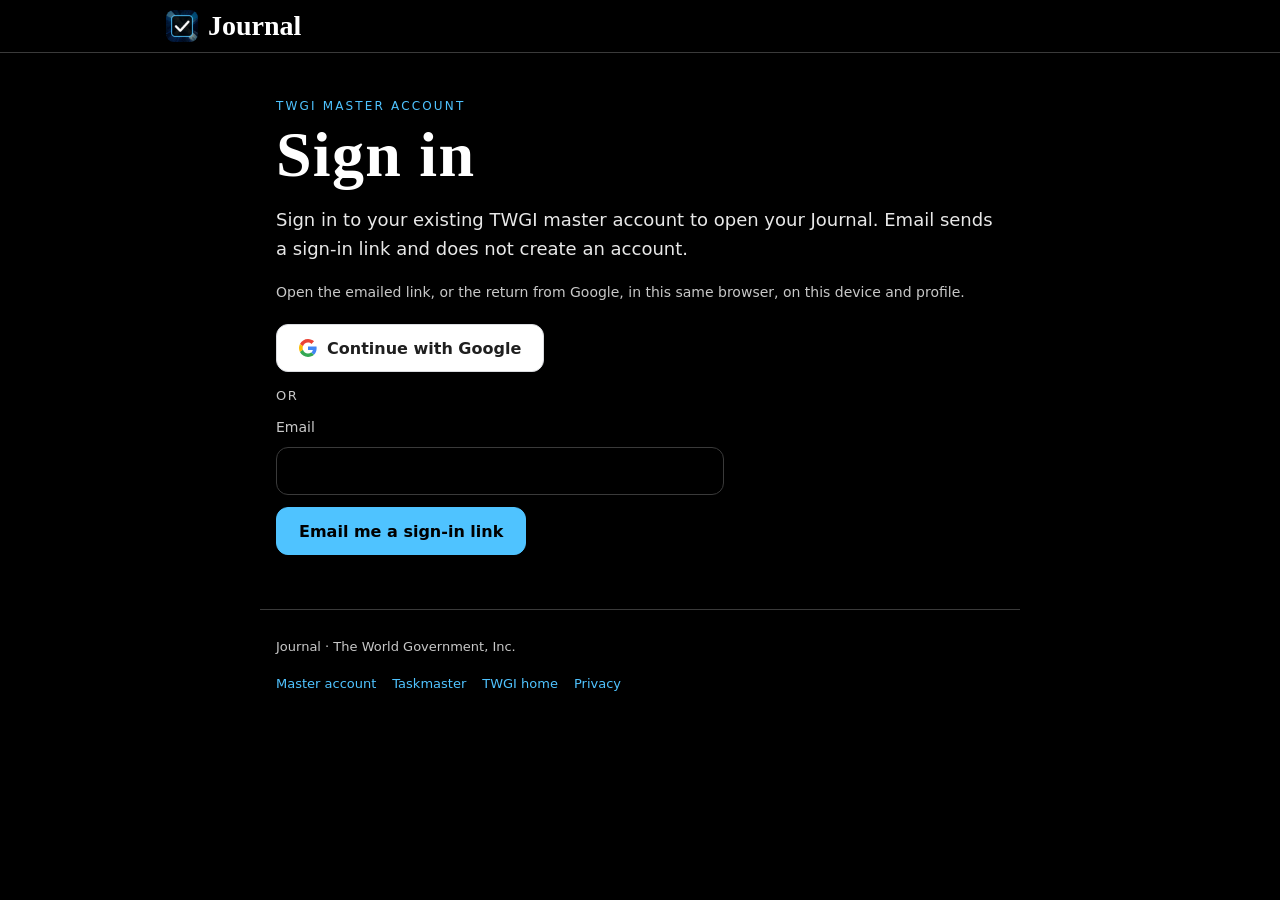
==== login/index.html @ 429888e7 "Publish the Master Journal PWA at the repository root. Static site for GitHub Pages, including CNAME" ====
<!DOCTYPE html>
<html lang="en">
<head>
<meta charset="utf-8">
<meta name="viewport" content="width=device-width,initial-scale=1">
<title>Sign in — Journal</title>
<meta name="description" content="A private journal for your TWGI master account.">
<link rel="manifest" href="/manifest.webmanifest">
<meta name="theme-color" content="#4fc3ff">
<meta name="mobile-web-app-capable" content="yes">
<meta name="apple-mobile-web-app-capable" content="yes">
<meta name="apple-mobile-web-app-status-bar-style" content="black">
<meta name="apple-mobile-web-app-title" content="Journal">
<link rel="icon" href="/icons/favicon-48.png" type="image/png" sizes="48x48">
<link rel="icon" href="/icons/icon-192.png" type="image/png" sizes="192x192">
<link rel="apple-touch-icon" sizes="180x180" href="/icons/apple-touch-icon.png">
<link rel="stylesheet" href="/assets/app.css">
</head>
<body>
<a class="skip" href="#main">Skip to content</a>
<header class="app-header">
  <div class="app-bar">
    <p class="app-name"><a href="/"><img src="/icons/icon-192.png" alt="" width="32" height="32">Journal</a><span class="offline-pill" id="offline-pill" hidden>Offline</span></p>
    <div class="account-slot" data-account-slot></div>
  </div>
</header>
<main class="page" id="main">
  <p class="eyebrow">TWGI master account</p>
  <h1>Sign in</h1>
  <p class="lead">Sign in to your existing TWGI master account to open your Journal. Email sends a sign-in link and does not create an account.</p>
  <p class="note">Open the emailed link, or the return from Google, in this same browser, on this device and profile.</p>
  <form class="signin" id="login-form" method="post" action="/login/" novalidate onsubmit="return false">
    <button class="take google-btn" type="button" id="login-google" disabled><svg viewBox="0 0 48 48" aria-hidden="true"><path fill="#EA4335" d="M24 9.5c3.54 0 6.71 1.22 9.21 3.6l6.85-6.85C35.9 2.38 30.47 0 24 0 14.62 0 6.51 5.38 2.56 13.22l7.98 6.19C12.43 13.72 17.74 9.5 24 9.5z"/><path fill="#4285F4" d="M46.98 24.55c0-1.57-.15-3.09-.38-4.55H24v9.02h12.94c-.58 2.96-2.26 5.48-4.78 7.18l7.73 6c4.51-4.18 7.09-10.36 7.09-17.65z"/><path fill="#FBBC05" d="M10.53 28.59c-.48-1.45-.76-2.99-.76-4.59s.27-3.14.76-4.59l-7.98-6.19C.92 16.46 0 20.12 0 24c0 3.88.92 7.54 2.56 10.78l7.97-6.19z"/><path fill="#34A853" d="M24 48c6.48 0 11.93-2.13 15.89-5.81l-7.73-6c-2.15 1.45-4.92 2.3-8.16 2.3-6.26 0-11.57-4.22-13.47-9.91l-7.98 6.19C6.51 42.62 14.62 48 24 48z"/></svg>Continue with Google</button>
    <p class="or">or</p>
    <label for="login-email">Email</label>
    <input id="login-email" type="email" autocomplete="username" inputmode="email" required disabled>
    <button class="take" type="submit" id="login-submit" disabled>Email me a sign-in link</button>
  </form>
  <p class="note" id="login-status" role="status" aria-live="polite"></p>
  <div class="signin" id="login-session" hidden>
    <p class="lead" id="login-who"></p>
    <a class="take" href="/">Open my Journal</a>
    <button class="take ghost" type="button" id="login-out">Sign out</button>
  </div>
</main>
<footer class="app-footer">
  <p>Journal · The World Government, Inc.</p>
  <nav aria-label="Footer">
    <a href="https://theworldgovernmentincorporated.com/account/">Master account</a>
    <a href="https://taskmaster.theworldgovernmentincorporated.com/">Taskmaster</a>
    <a href="https://theworldgovernmentincorporated.com/">TWGI home</a>
    <a href="https://theworldgovernmentincorporated.com/privacy.html">Privacy</a>
  </nav>
</footer>
<script src="/assets/app.js"></script>
<script src="/vendor/supabase.js"></script>
<script src="/assets/login.js"></script>
</body>
</html>
---- assets/app.css ----
:root{--bg:#000;--line:#3a3a3a;--sky:#4fc3ff;--text:#fff;--mute:#c8c8c8}
*{box-sizing:border-box}
[hidden]{display:none !important}
html{color-scheme:dark}
html,body{margin:0;min-height:100%}
body{background:var(--bg);color:var(--text);font-family:Inter,system-ui,-apple-system,"Segoe UI",Roboto,sans-serif;min-height:100vh;display:flex;flex-direction:column;align-items:center;padding:0 0 40px}
.serif{font-family:"Cormorant Garamond",Georgia,"Times New Roman",serif}
.skip{position:absolute;left:12px;top:-40px;z-index:30;background:#000;color:var(--sky);padding:8px 12px;border-radius:8px;border:1px solid var(--sky)}
.skip:focus{top:12px}
.app-header{position:sticky;top:0;z-index:20;align-self:stretch;width:100%;background:#000;border-bottom:1px solid var(--line)}
.app-bar{display:flex;flex-wrap:wrap;gap:10px 16px;align-items:center;max-width:980px;margin:0 auto;padding:10px 16px}
.app-name{margin:0;flex:1 1 160px;min-width:0;display:flex;align-items:center;gap:10px}
.app-name a{color:#fff;text-decoration:none;font-family:"Cormorant Garamond",Georgia,serif;font-size:clamp(22px,3vw,28px);font-weight:600;line-height:1.1;display:flex;align-items:center;gap:10px}
.app-name img{width:32px;height:32px;border-radius:8px;flex:none}
.account-slot{margin-left:auto;display:flex;align-items:center;min-width:0;max-width:min(52vw,16rem)}
.account-slot a,.account-slot button{display:flex;align-items:center;gap:8px;min-width:0;max-width:100%;min-height:44px;padding:0 12px;border-radius:12px;border:1px solid var(--sky);background:#000;color:var(--sky);text-decoration:none;font:inherit;font-size:14px;font-weight:600;cursor:pointer}
.account-slot a:hover,.account-slot button:hover{background:var(--sky);color:#000}
.account-pending{display:inline-block;width:32px;height:32px;border-radius:50%;border:1px solid var(--line)}
.account-avatar{width:28px;height:28px;border-radius:50%;object-fit:cover;flex:none;display:inline-flex;align-items:center;justify-content:center;border:1px solid var(--sky);background:#000;color:var(--sky);font-size:11px;overflow:hidden}
.account-name{min-width:0;overflow:hidden;text-overflow:ellipsis;white-space:nowrap}
.page{align-self:stretch;width:100%;max-width:760px;margin:0 auto;padding:28px 16px 0}
.page h1{font-family:"Cormorant Garamond",Georgia,serif;font-size:clamp(40px,8vw,64px);font-weight:600;line-height:1.05;margin:8px 0 0;letter-spacing:.02em;color:#fff}
.eyebrow{margin:18px 0 0;color:var(--sky);letter-spacing:.18em;text-transform:uppercase;font-size:12px}
.lead{font-size:18px;line-height:1.6;color:#e8e8e8}
.note{color:var(--mute);font-size:14px;line-height:1.45}
.note a{color:var(--sky)}
.flag{margin:16px 0 0;padding:12px;border:1px solid var(--sky);border-radius:12px;color:#fff;font-size:15px;line-height:1.45}
.flag .actions{display:flex;flex-wrap:wrap;gap:8px;margin-top:10px}
.take{display:inline-flex;align-items:center;justify-content:center;margin-top:8px;min-height:48px;padding:0 22px;border-radius:12px;border:1px solid var(--sky);text-decoration:none;font:inherit;font-weight:600;background:var(--sky);color:#000;cursor:pointer}
.take:hover{filter:brightness(1.08)}
.take:disabled{opacity:.6;cursor:not-allowed}
.ghost{background:#000;color:var(--sky)}
.google-btn{display:inline-flex;align-items:center;gap:10px;background:#fff;color:#1f1f1f;border-color:#dadce0}
.google-btn svg{width:18px;height:18px;flex:none}
.signin{margin-top:22px;display:grid;gap:12px;max-width:28rem}
.signin label{font-size:14px;color:var(--mute)}
.signin input{width:100%;min-height:48px;padding:0 14px;border-radius:12px;border:1px solid var(--line);background:#000;color:#fff;font:inherit;font-size:16px}
.signin .take{margin-top:0;justify-self:start}
.or{color:var(--mute);font-size:13px;letter-spacing:.12em;text-transform:uppercase;margin:4px 0}
.visually-hidden{position:absolute;width:1px;height:1px;padding:0;margin:-1px;overflow:hidden;clip:rect(0,0,0,0);white-space:nowrap;border:0}
.app-footer{align-self:stretch;max-width:760px;width:100%;margin:40px auto 0;padding:16px;border-top:1px solid var(--line);color:var(--mute);font-size:13px}
.app-footer nav{display:flex;flex-wrap:wrap;gap:6px 16px;margin-top:6px}
.app-footer a{color:var(--sky);text-decoration:none;min-height:32px;display:inline-flex;align-items:center}
.offline-pill{display:inline-block;margin-left:8px;padding:2px 8px;border-radius:999px;border:1px solid var(--line);color:var(--mute);font-size:12px}
a:focus-visible,button:focus-visible,input:focus-visible{outline:2px solid var(--sky);outline-offset:3px}
.journal{margin-top:22px;min-width:0}
.panel{margin-top:22px;padding:16px;border:1px solid var(--line);border-radius:14px}
.panel h2{margin:0 0 8px;font-family:"Cormorant Garamond",Georgia,serif;font-size:28px;font-weight:600}
.jform{display:grid;gap:10px}
.jform label{font-size:14px;color:var(--mute)}
.jform input,.jform textarea,.jsearch{width:100%;min-width:0;min-height:48px;padding:10px 14px;border-radius:12px;border:1px solid var(--line);background:#000;color:#fff;font:inherit;font-size:16px}
.jform textarea{min-height:180px;resize:vertical;line-height:1.5}
.jform .row{display:flex;flex-wrap:wrap;gap:8px}
.jform .take{margin-top:0}
.entries{list-style:none;margin:12px 0 0;padding:0;display:grid;gap:12px}
.entry article{padding:14px;border:1px solid var(--line);border-radius:12px;min-width:0}
.entry-when{color:var(--sky);font-size:13px;letter-spacing:.04em}
.entry-title{margin:6px 0 0;font-size:20px;font-weight:600;overflow-wrap:anywhere}
.entry-body{margin:8px 0 0;white-space:pre-wrap;overflow-wrap:anywhere;line-height:1.55;color:#e8e8e8}
.entry-actions{display:flex;gap:8px;margin-top:10px}
.mini{appearance:none;min-height:44px;padding:0 14px;border-radius:12px;border:1px solid var(--line);background:#000;color:var(--sky);font:inherit;font-weight:600;cursor:pointer}
.mini.danger{color:#ff8a8a}
.device-note{margin:12px 0 0;padding:10px 12px;border:1px dashed var(--sky);border-radius:12px;color:#fff;font-size:14px;line-height:1.45}
.pensieve.is-recording{border-color:#ff6b6b;box-shadow:0 0 0 1px #ff6b6b inset}
.pensieve.is-recording #pensieve-toggle{background:#ff6b6b;border-color:#ff6b6b}
.rec-timer{align-self:center;color:var(--mute);font-variant-numeric:tabular-nums}
.interim{margin:0;min-height:1.4em;color:var(--mute);font-style:italic;overflow-wrap:anywhere}
.original{margin-top:10px;border-top:1px solid var(--line);padding-top:8px}
.original summary{cursor:pointer;color:var(--sky);min-height:44px;display:flex;align-items:center}
.original audio{width:100%;max-width:100%;margin-top:6px}
.entry-body.raw{color:var(--mute)}
.settings-form fieldset{border:0;margin:0;padding:0;min-width:0}
.settings-form legend{font-weight:600;margin-bottom:4px}
.opt{display:flex;align-items:center;gap:10px;min-height:44px}
.opt input{width:20px;height:20px;accent-color:#4fc3ff}
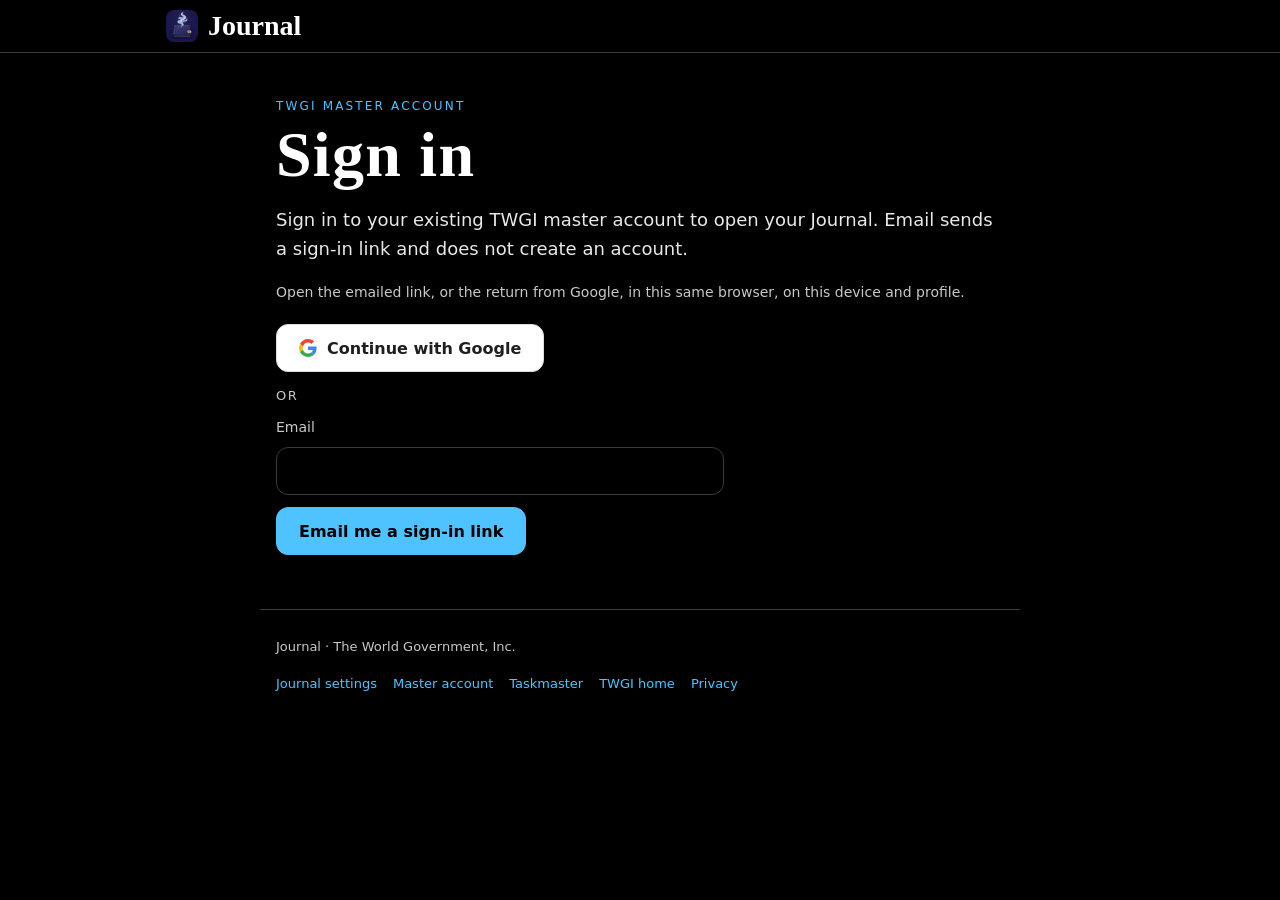
==== commit 5b996514: "Journal v18: Journal settings link and reminder permission (cache master-journal-v18) Co-authored-by" ====
--- a/login/index.html
+++ b/login/index.html
@@ -25,10 +25,15 @@
   </div>
 </header>
 <main class="page" id="main">
-  <p class="eyebrow">TWGI master account</p>
-  <h1>Sign in</h1>
-  <p class="lead">Sign in to your existing TWGI master account to open your Journal. Email sends a sign-in link and does not create an account.</p>
-  <p class="note">Open the emailed link, or the return from Google, in this same browser, on this device and profile.</p>
+  <div id="login-intro">
+    <p class="eyebrow">TWGI master account</p>
+    <h1>Sign in</h1>
+    <p class="lead">Sign in to your existing TWGI master account to open your Journal. Email sends a sign-in link and does not create an account.</p>
+    <p class="note">Open the emailed link, or the return from Google, in this same browser, on this device and profile.</p>
+  </div>
+  <div id="login-account" hidden>
+    <h1>Your account</h1>
+  </div>
   <form class="signin" id="login-form" method="post" action="/login/" novalidate onsubmit="return false">
     <button class="take google-btn" type="button" id="login-google" disabled><svg viewBox="0 0 48 48" aria-hidden="true"><path fill="#EA4335" d="M24 9.5c3.54 0 6.71 1.22 9.21 3.6l6.85-6.85C35.9 2.38 30.47 0 24 0 14.62 0 6.51 5.38 2.56 13.22l7.98 6.19C12.43 13.72 17.74 9.5 24 9.5z"/><path fill="#4285F4" d="M46.98 24.55c0-1.57-.15-3.09-.38-4.55H24v9.02h12.94c-.58 2.96-2.26 5.48-4.78 7.18l7.73 6c4.51-4.18 7.09-10.36 7.09-17.65z"/><path fill="#FBBC05" d="M10.53 28.59c-.48-1.45-.76-2.99-.76-4.59s.27-3.14.76-4.59l-7.98-6.19C.92 16.46 0 20.12 0 24c0 3.88.92 7.54 2.56 10.78l7.97-6.19z"/><path fill="#34A853" d="M24 48c6.48 0 11.93-2.13 15.89-5.81l-7.73-6c-2.15 1.45-4.92 2.3-8.16 2.3-6.26 0-11.57-4.22-13.47-9.91l-7.98 6.19C6.51 42.62 14.62 48 24 48z"/></svg>Continue with Google</button>
     <p class="or">or</p>
@@ -46,6 +51,7 @@
 <footer class="app-footer">
   <p>Journal · The World Government, Inc.</p>
   <nav aria-label="Footer">
+    <a href="/#settings">Journal settings</a>
     <a href="https://theworldgovernmentincorporated.com/account/">Master account</a>
     <a href="https://taskmaster.theworldgovernmentincorporated.com/">Taskmaster</a>
     <a href="https://theworldgovernmentincorporated.com/">TWGI home</a>
--- a/assets/app.css
+++ b/assets/app.css
@@ -41,29 +41,58 @@
 .app-footer{align-self:stretch;max-width:760px;width:100%;margin:40px auto 0;padding:16px;border-top:1px solid var(--line);color:var(--mute);font-size:13px}
 .app-footer nav{display:flex;flex-wrap:wrap;gap:6px 16px;margin-top:6px}
 .app-footer a{color:var(--sky);text-decoration:none;min-height:32px;display:inline-flex;align-items:center}
+#settings,#journal-reminder{scroll-margin-top:72px}
 .offline-pill{display:inline-block;margin-left:8px;padding:2px 8px;border-radius:999px;border:1px solid var(--line);color:var(--mute);font-size:12px}
 a:focus-visible,button:focus-visible,input:focus-visible{outline:2px solid var(--sky);outline-offset:3px}
 .journal{margin-top:22px;min-width:0}
 .panel{margin-top:22px;padding:16px;border:1px solid var(--line);border-radius:14px}
 .panel h2{margin:0 0 8px;font-family:"Cormorant Garamond",Georgia,serif;font-size:28px;font-weight:600}
+/* v14: first screen ends at the Title field. The top of the Pensieve card
+   fills the space above the Start dictation bar (header + dock measured into
+   CSS variables), so the Transcript block starts cleanly below the fold. */
+.pensieve-top{display:flex;flex-direction:column;min-height:calc(100svh - var(--app-header-h,64px) - var(--fold-dock-h,var(--dock-h,60px)) - var(--bar-lift,0px) - var(--pensieve-above,0px));padding-bottom:16px}
+.pensieve-title-block{margin-top:auto;padding-top:12px}
+.pensieve-review{margin-top:8px;padding-top:18px;border-top:1px solid var(--line)}
 .jform{display:grid;gap:10px}
 .jform label{font-size:14px;color:var(--mute)}
 .jform input,.jform textarea,.jsearch{width:100%;min-width:0;min-height:48px;padding:10px 14px;border-radius:12px;border:1px solid var(--line);background:#000;color:#fff;font:inherit;font-size:16px}
+/* v13: small mic inside the right edge of the Pensieve Title field. */
+.title-mic-wrap{position:relative;min-width:0}
+.title-mic-wrap #pensieve-title{padding-right:52px}
+.title-mic{position:absolute;right:4px;top:50%;transform:translateY(-50%);width:40px;height:40px;min-width:40px;min-height:40px;margin:0;padding:0;border:0;border-radius:10px;background:transparent;color:var(--sky);display:flex;align-items:center;justify-content:center;cursor:pointer;-webkit-tap-highlight-color:transparent}
+.title-mic svg{width:22px;height:22px;display:block}
+.title-mic:disabled{opacity:.4;cursor:not-allowed}
+.title-mic.is-listening,.title-mic[aria-pressed="true"]{color:#ff6b6b}
+.title-mic.is-listening svg{animation:title-mic-pulse 1s ease-in-out infinite}
+@keyframes title-mic-pulse{0%,100%{opacity:1}50%{opacity:.4}}
+.title-mic-wrap.is-listening #pensieve-title{color:var(--mute);font-style:italic}
+.title-mic-wrap.is-listening #pensieve-title::placeholder{color:var(--mute);font-style:italic;opacity:1}
 .jform textarea{min-height:180px;resize:vertical;line-height:1.5}
 .jform .row{display:flex;flex-wrap:wrap;gap:8px}
 .jform .take{margin-top:0}
 .entries{list-style:none;margin:12px 0 0;padding:0;display:grid;gap:12px}
-.entry article{padding:14px;border:1px solid var(--line);border-radius:12px;min-width:0}
-.entry-when{color:var(--sky);font-size:13px;letter-spacing:.04em}
+.entry article{position:relative;padding:14px;border:1px solid var(--line);border-radius:12px;min-width:0}
+.entry-head{display:flex;align-items:flex-start;justify-content:space-between;gap:8px 12px}
+.entry-when{color:var(--sky);font-size:13px;letter-spacing:.04em;min-width:0;flex:1 1 auto}
+.entry-dictation{flex:none;margin:0;margin-left:auto;padding:0;font-size:11px;line-height:1.2;color:var(--mute);opacity:.55;font-variant-numeric:tabular-nums;letter-spacing:.02em;white-space:nowrap;align-self:flex-start}
 .entry-title{margin:6px 0 0;font-size:20px;font-weight:600;overflow-wrap:anywhere}
 .entry-body{margin:8px 0 0;white-space:pre-wrap;overflow-wrap:anywhere;line-height:1.55;color:#e8e8e8}
 .entry-actions{display:flex;gap:8px;margin-top:10px}
 .mini{appearance:none;min-height:44px;padding:0 14px;border-radius:12px;border:1px solid var(--line);background:#000;color:var(--sky);font:inherit;font-weight:600;cursor:pointer}
 .mini.danger{color:#ff8a8a}
-.device-note{margin:12px 0 0;padding:10px 12px;border:1px dashed var(--sky);border-radius:12px;color:#fff;font-size:14px;line-height:1.45}
+.device-note{margin:24px 0 0;padding:10px 12px;border:1px dashed var(--sky);border-radius:12px;color:#fff;font-size:14px;line-height:1.45}
 .pensieve.is-recording{border-color:#ff6b6b;box-shadow:0 0 0 1px #ff6b6b inset}
-.pensieve.is-recording #pensieve-toggle{background:#ff6b6b;border-color:#ff6b6b}
 .rec-timer{align-self:center;color:var(--mute);font-variant-numeric:tabular-nums}
+/* v12: long explanation is a closed disclosure; mode radios sit under the
+   Title/Transcript fields and stay hidden until Change is tapped. */
+.how-dictation{margin:8px 0 0;color:var(--mute);font-size:14px;line-height:1.45}
+.how-dictation summary{cursor:pointer;min-height:44px;display:flex;align-items:center;color:var(--sky);font-weight:600}
+.how-dictation .note{margin:8px 0 0}
+.pensieve-mode-line{margin:10px 0 0;color:var(--mute);font-size:14px;line-height:1.45;display:flex;flex-wrap:wrap;align-items:center;gap:0 4px;min-height:44px}
+.pensieve-mode-line .mode-change{appearance:none;margin:0;padding:0 6px;min-height:44px;border:0;background:transparent;color:var(--sky);font:inherit;font-weight:600;cursor:pointer}
+.pensieve-mode{border:0;margin:8px 0 0;padding:0;min-width:0}
+.pensieve-mode legend{font-size:14px;color:var(--mute);margin-bottom:2px}
+#pensieve-help{margin-top:8px}
 .interim{margin:0;min-height:1.4em;color:var(--mute);font-style:italic;overflow-wrap:anywhere}
 .original{margin-top:10px;border-top:1px solid var(--line);padding-top:8px}
 .original summary{cursor:pointer;color:var(--sky);min-height:44px;display:flex;align-items:center}
@@ -73,3 +102,82 @@
 .settings-form legend{font-weight:600;margin-bottom:4px}
 .opt{display:flex;align-items:center;gap:10px;min-height:44px}
 .opt input{width:20px;height:20px;accent-color:#4fc3ff}
+/* v3: daily reminder */
+.push-reminder{border:0;margin:16px 0 0;padding:12px 0 0;border-top:1px solid var(--line);min-width:0;display:grid;gap:8px}
+.push-reminder legend{font-weight:600;padding-top:12px}
+.push-reminder .task-field{display:grid;gap:4px;font-size:14px;color:var(--mute)}
+.push-reminder input[type=time]{min-height:44px;padding:8px 12px;border-radius:12px;border:1px solid var(--line);background:#000;color:#fff;font:inherit;font-size:16px;max-width:12rem}
+.push-reminder .take{justify-self:start}
+.push-ios-hint{border-color:#ffd27a}
+
+/* v4: cloud sync status and "Update ready" notice
+   v11: the sync card sits at the bottom of the home page; give the
+   status line a little room under the card instead of hugging it. */
+.sync-note { margin-top: 10px; }
+.update-ready { position: fixed; left: 50%; bottom: calc(12px + env(safe-area-inset-bottom, 0px)); transform: translateX(-50%); z-index: 1000; background: #0b1622; color: #fff; border: 1px solid #4fc3ff; border-radius: 10px; padding: .5rem .75rem; display: flex; gap: .5rem; align-items: center; font-size: .95rem; box-shadow: 0 4px 16px rgba(0,0,0,.4); }
+
+/* v5: Start/Stop dictation is a full-width bar fixed to the bottom of the
+   home screen, flush with the edge but above the iPhone home indicator.
+   v7: no viewport-fit=cover (see index.html); --bar-lift (pensieve.js) keeps it
+   inside the visible area if iOS leaves the viewport short.
+   v8: the bar sits in its own dock, a direct child of <body> (outside every
+   card), with its own stacking layer. Recording red is on the bar itself. */
+body{padding-left:env(safe-area-inset-left,0px);padding-right:env(safe-area-inset-right,0px)}
+body.has-dictation-space{padding-bottom:calc(120px + env(safe-area-inset-bottom,0px))}
+.dictation-dock{position:fixed;left:0;right:0;bottom:var(--bar-lift,0px);z-index:900;isolation:isolate;pointer-events:auto;margin:0;padding:0;background:#000;-webkit-tap-highlight-color:transparent;-webkit-touch-callout:none}
+#pensieve-toggle.dictation-bar{position:relative;display:flex;pointer-events:auto;touch-action:manipulation;-webkit-tap-highlight-color:transparent;-webkit-user-select:none;user-select:none;z-index:1;width:100%;margin:0;border-radius:0;border:0;border-top:1px solid var(--sky);min-height:calc(60px + env(safe-area-inset-bottom,0px));padding:0 calc(16px + env(safe-area-inset-right,0px)) env(safe-area-inset-bottom,0px) calc(16px + env(safe-area-inset-left,0px));font-size:18px;box-shadow:0 -6px 18px rgba(0,0,0,.45)}
+#pensieve-toggle.dictation-bar:hover{filter:none}
+#pensieve-toggle.dictation-bar:active{background:#8fdcff}
+#pensieve-toggle[aria-pressed="true"]{background:#ff6b6b;border-color:#ff6b6b;color:#000}
+#pensieve-toggle.dictation-bar[aria-pressed="true"]{border-top-color:#ff6b6b}
+.dock-note{display:flex;flex-wrap:wrap;align-items:center;gap:8px;padding:10px calc(12px + env(safe-area-inset-right,0px)) 10px calc(12px + env(safe-area-inset-left,0px));background:#1a0d0d;border-top:1px solid #ffd27a;color:#fff;font-size:15px;line-height:1.4}
+.dock-note p{margin:0;flex:1 1 100%}
+.app-version{color:var(--mute)}
+body.has-dictation-bar .update-ready{bottom:calc(12px + var(--dock-h,calc(60px + env(safe-area-inset-bottom,0px))) + var(--bar-lift,0px))}
+
+/* v6: note reminders */
+.reminder-tag{appearance:none;display:inline-flex;align-items:center;gap:4px;max-width:100%;margin:8px 0 0;min-height:32px;padding:4px 10px;border-radius:999px;border:1px solid var(--sky);background:#06141f;color:var(--sky);font:inherit;font-size:13px;font-weight:600;text-align:left;cursor:pointer;overflow-wrap:anywhere}
+.reminder-tag.is-off{border-color:var(--line);color:var(--mute)}
+.reminder-prompt p{margin:0}
+.reminder-editor{margin-top:12px;padding:12px;border:1px solid var(--sky);border-radius:12px;background:#050b11}
+.reminder-h{margin:0 0 4px;font-size:18px;color:#fff}
+.rem-field{display:grid;gap:4px}
+.reminder-editor select,.reminder-editor input[type=number]{min-height:44px;border-radius:10px;border:1px solid var(--line);background:#000;color:#fff;font:inherit;padding:0 10px}
+.rem-days{border:0;margin:0;padding:0;display:flex;flex-wrap:wrap;gap:6px 12px;min-width:0}
+.rem-days legend{width:100%;margin-bottom:4px;font-size:14px}
+.rem-day{display:inline-flex;align-items:center;gap:6px;min-height:44px}
+.rem-day input{width:20px;height:20px;accent-color:#4fc3ff}
+.rem-preview{color:#fff}
+.rem-warn{color:#ffd27a}
+.rem-error{color:#ff8a8a;min-height:1.2em}
+.take.danger{color:#ff8a8a;border-color:#ff8a8a}
+.entry.is-target article{border-color:var(--sky);box-shadow:0 0 0 2px var(--sky) inset}
+.reminder-editor input[type=checkbox]{width:20px;height:20px;min-height:0;padding:0;accent-color:#4fc3ff;flex:none}
+.reminder-editor select,.reminder-editor input[type=number]{font-size:16px;width:100%}
+.reminder-editor .opt{color:#fff;font-size:16px}
+/* v9: Dictation language picker in Settings */
+.settings-form fieldset+fieldset{margin-top:16px}
+.settings-form select{display:block;width:100%;max-width:360px;min-height:44px;margin-top:4px;border-radius:10px;border:1px solid var(--line);background:#000;color:#fff;font:inherit;font-size:16px;padding:0 10px}
+/* v10: live transcript panel, in the dictation dock right above the Stop bar.
+   Normal flow inside the dock (panel, then any problem message, then the bar),
+   so it never covers the message or the bar. Max ~38% of the visible screen
+   (--live-max is set by pensieve.js from the visual viewport), scrolls inside. */
+.live-panel{display:flex;flex-direction:column;max-height:var(--live-max,38vh);min-height:0;padding:10px calc(14px + env(safe-area-inset-right,0px)) 10px calc(14px + env(safe-area-inset-left,0px));background:#0b1622;border-top:1px solid var(--sky);color:#fff;opacity:1;transition:opacity .35s ease;touch-action:pan-y}
+.live-panel.is-closing{opacity:0}
+.live-head{display:flex;align-items:center;gap:8px;flex:none;font-size:12px;letter-spacing:.14em;text-transform:uppercase;color:var(--sky);font-weight:600}
+.live-dot{width:10px;height:10px;border-radius:50%;background:#ff6b6b;flex:none;animation:live-pulse 1.2s ease-in-out infinite}
+.live-timer{margin-left:auto;color:var(--mute);font-variant-numeric:tabular-nums;letter-spacing:.04em}
+.live-scroll{flex:1 1 auto;min-height:0;overflow-y:auto;overscroll-behavior:contain;-webkit-overflow-scrolling:touch;margin-top:6px}
+.live-words{margin:0;font-size:18px;line-height:1.5;overflow-wrap:anywhere;white-space:pre-wrap}
+.live-final{color:#fff}
+.live-interim{color:#8fa6b8;font-style:italic}
+.live-hint{color:var(--mute);font-size:15px;font-style:italic}
+.live-actions{display:flex;flex-wrap:wrap;gap:8px;flex:none;margin-top:8px}
+.live-actions .mini{min-height:40px}
+.live-panel.is-audio .live-head{color:#ffd27a}
+.live-panel.is-finishing .live-dot{animation:none;background:var(--mute)}
+.live-panel.is-saved{border-top-color:#7be0a5}
+.live-panel.is-saved .live-head{color:#7be0a5}
+.live-panel.is-saved .live-dot{animation:none;background:#7be0a5}
+@keyframes live-pulse{0%,100%{opacity:1}50%{opacity:.35}}
+@media (prefers-reduced-motion:reduce){.live-panel{transition:none}.live-dot{animation:none}}
